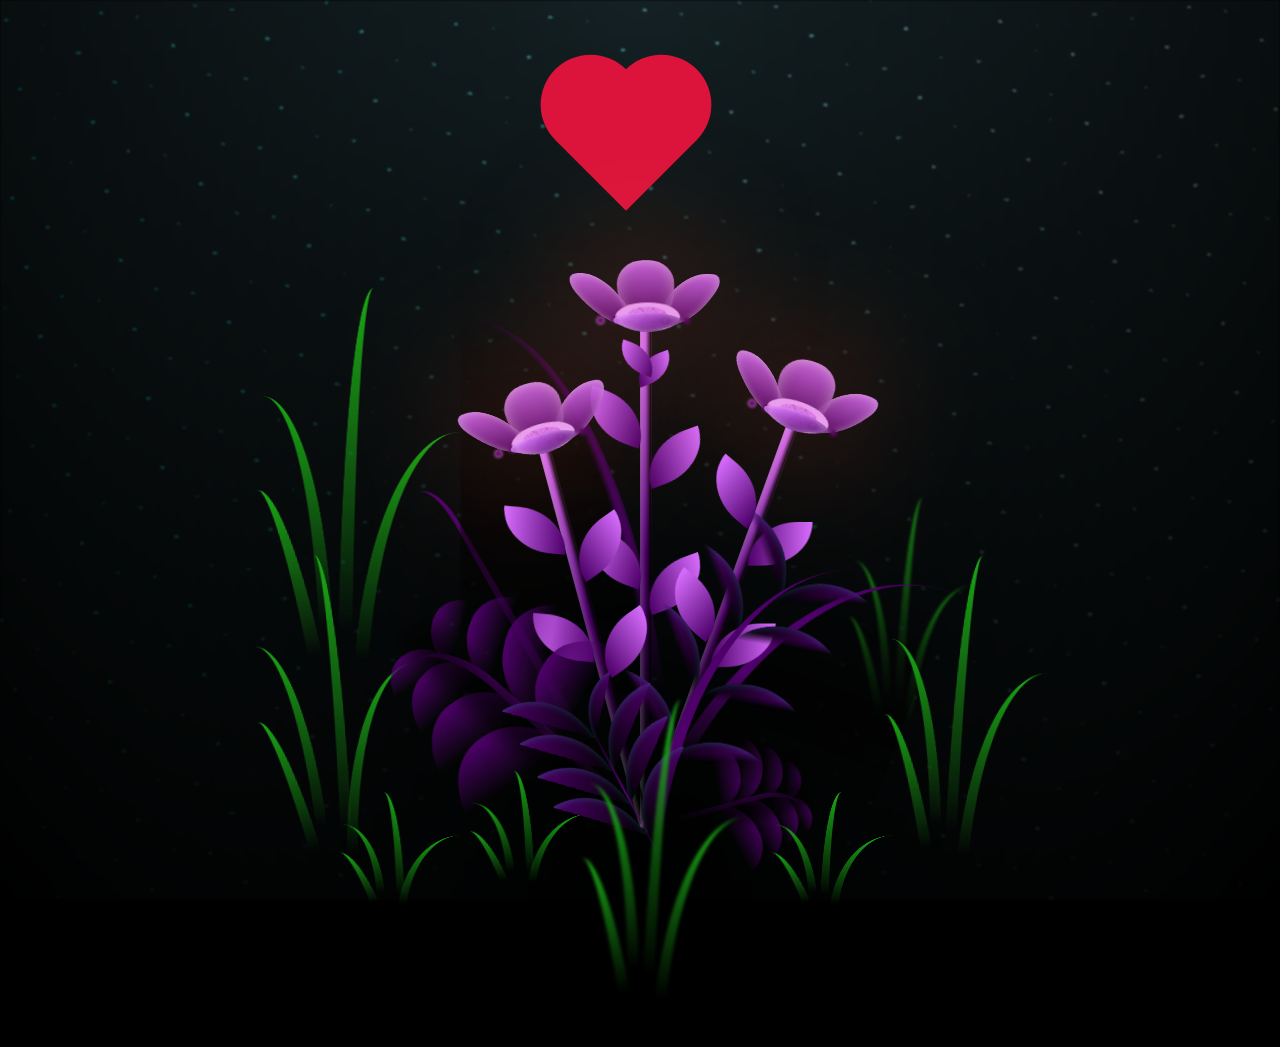
==== index.html @ 93865492 "love" ====
<head>
	<link rel="stylesheet" href="style.css" />
	<script src="script.js"></script>
</head>
<body class="not-loaded">
	<div class="night"></div>
	<div class="heart"></div>
	<div class="flowers">
		<div class="flower flower--1">
			<div class="flower__leafs flower__leafs--1">
				<div class="flower__leaf flower__leaf--1"></div>
				<div class="flower__leaf flower__leaf--2"></div>
				<div class="flower__leaf flower__leaf--3"></div>
				<div class="flower__leaf flower__leaf--4"></div>
				<div class="flower__white-circle"></div>

				<div class="flower__light flower__light--1"></div>
				<div class="flower__light flower__light--2"></div>
				<div class="flower__light flower__light--3"></div>
				<div class="flower__light flower__light--4"></div>
				<div class="flower__light flower__light--5"></div>
				<div class="flower__light flower__light--6"></div>
				<div class="flower__light flower__light--7"></div>
				<div class="flower__light flower__light--8"></div>
			</div>
			<div class="flower__line">
				<div class="flower__line__leaf flower__line__leaf--1"></div>
				<div class="flower__line__leaf flower__line__leaf--2"></div>
				<div class="flower__line__leaf flower__line__leaf--3"></div>
				<div class="flower__line__leaf flower__line__leaf--4"></div>
				<div class="flower__line__leaf flower__line__leaf--5"></div>
				<div class="flower__line__leaf flower__line__leaf--6"></div>
			</div>
		</div>

		<div class="flower flower--2">
			<div class="flower__leafs flower__leafs--2">
				<div class="flower__leaf flower__leaf--1"></div>
				<div class="flower__leaf flower__leaf--2"></div>
				<div class="flower__leaf flower__leaf--3"></div>
				<div class="flower__leaf flower__leaf--4"></div>
				<div class="flower__white-circle"></div>

				<div class="flower__light flower__light--1"></div>
				<div class="flower__light flower__light--2"></div>
				<div class="flower__light flower__light--3"></div>
				<div class="flower__light flower__light--4"></div>
				<div class="flower__light flower__light--5"></div>
				<div class="flower__light flower__light--6"></div>
				<div class="flower__light flower__light--7"></div>
				<div class="flower__light flower__light--8"></div>
			</div>
			<div class="flower__line">
				<div class="flower__line__leaf flower__line__leaf--1"></div>
				<div class="flower__line__leaf flower__line__leaf--2"></div>
				<div class="flower__line__leaf flower__line__leaf--3"></div>
				<div class="flower__line__leaf flower__line__leaf--4"></div>
			</div>
		</div>

		<div class="flower flower--3">
			<div class="flower__leafs flower__leafs--3">
				<div class="flower__leaf flower__leaf--1"></div>
				<div class="flower__leaf flower__leaf--2"></div>
				<div class="flower__leaf flower__leaf--3"></div>
				<div class="flower__leaf flower__leaf--4"></div>
				<div class="flower__white-circle"></div>

				<div class="flower__light flower__light--1"></div>
				<div class="flower__light flower__light--2"></div>
				<div class="flower__light flower__light--3"></div>
				<div class="flower__light flower__light--4"></div>
				<div class="flower__light flower__light--5"></div>
				<div class="flower__light flower__light--6"></div>
				<div class="flower__light flower__light--7"></div>
				<div class="flower__light flower__light--8"></div>
			</div>
			<div class="flower__line">
				<div class="flower__line__leaf flower__line__leaf--1"></div>
				<div class="flower__line__leaf flower__line__leaf--2"></div>
				<div class="flower__line__leaf flower__line__leaf--3"></div>
				<div class="flower__line__leaf flower__line__leaf--4"></div>
			</div>
		</div>

		<div class="grow-ans" style="--d: 1.2s">
			<div class="flower__g-long">
				<div class="flower__g-long__top"></div>
				<div class="flower__g-long__bottom"></div>
			</div>
		</div>

		<div class="growing-grass">
			<div class="flower__grass flower__grass--1">
				<div class="flower__grass--top"></div>
				<div class="flower__grass--bottom"></div>
				<div class="flower__grass__leaf flower__grass__leaf--1"></div>
				<div class="flower__grass__leaf flower__grass__leaf--2"></div>
				<div class="flower__grass__leaf flower__grass__leaf--3"></div>
				<div class="flower__grass__leaf flower__grass__leaf--4"></div>
				<div class="flower__grass__leaf flower__grass__leaf--5"></div>
				<div class="flower__grass__leaf flower__grass__leaf--6"></div>
				<div class="flower__grass__leaf flower__grass__leaf--7"></div>
				<div class="flower__grass__leaf flower__grass__leaf--8"></div>
				<div class="flower__grass__overlay"></div>
			</div>
		</div>

		<div class="growing-grass">
			<div class="flower__grass flower__grass--2">
				<div class="flower__grass--top"></div>
				<div class="flower__grass--bottom"></div>
				<div class="flower__grass__leaf flower__grass__leaf--1"></div>
				<div class="flower__grass__leaf flower__grass__leaf--2"></div>
				<div class="flower__grass__leaf flower__grass__leaf--3"></div>
				<div class="flower__grass__leaf flower__grass__leaf--4"></div>
				<div class="flower__grass__leaf flower__grass__leaf--5"></div>
				<div class="flower__grass__leaf flower__grass__leaf--6"></div>
				<div class="flower__grass__leaf flower__grass__leaf--7"></div>
				<div class="flower__grass__leaf flower__grass__leaf--8"></div>
				<div class="flower__grass__overlay"></div>
			</div>
		</div>

		<div class="grow-ans" style="--d: 2.4s">
			<div class="flower__g-right flower__g-right--1">
				<div class="leaf"></div>
			</div>
		</div>

		<div class="grow-ans" style="--d: 2.8s">
			<div class="flower__g-right flower__g-right--2">
				<div class="leaf"></div>
			</div>
		</div>

		<div class="grow-ans" style="--d: 2.8s">
			<div class="flower__g-front">
				<div class="flower__g-front__leaf-wrapper flower__g-front__leaf-wrapper--1">
					<div class="flower__g-front__leaf"></div>
				</div>
				<div class="flower__g-front__leaf-wrapper flower__g-front__leaf-wrapper--2">
					<div class="flower__g-front__leaf"></div>
				</div>
				<div class="flower__g-front__leaf-wrapper flower__g-front__leaf-wrapper--3">
					<div class="flower__g-front__leaf"></div>
				</div>
				<div class="flower__g-front__leaf-wrapper flower__g-front__leaf-wrapper--4">
					<div class="flower__g-front__leaf"></div>
				</div>
				<div class="flower__g-front__leaf-wrapper flower__g-front__leaf-wrapper--5">
					<div class="flower__g-front__leaf"></div>
				</div>
				<div class="flower__g-front__leaf-wrapper flower__g-front__leaf-wrapper--6">
					<div class="flower__g-front__leaf"></div>
				</div>
				<div class="flower__g-front__leaf-wrapper flower__g-front__leaf-wrapper--7">
					<div class="flower__g-front__leaf"></div>
				</div>
				<div class="flower__g-front__leaf-wrapper flower__g-front__leaf-wrapper--8">
					<div class="flower__g-front__leaf"></div>
				</div>
				<div class="flower__g-front__line"></div>
			</div>
		</div>

		<div class="grow-ans" style="--d: 3.2s">
			<div class="flower__g-fr">
				<div class="leaf"></div>
				<div class="flower__g-fr__leaf flower__g-fr__leaf--1"></div>
				<div class="flower__g-fr__leaf flower__g-fr__leaf--2"></div>
				<div class="flower__g-fr__leaf flower__g-fr__leaf--3"></div>
				<div class="flower__g-fr__leaf flower__g-fr__leaf--4"></div>
				<div class="flower__g-fr__leaf flower__g-fr__leaf--5"></div>
				<div class="flower__g-fr__leaf flower__g-fr__leaf--6"></div>
				<div class="flower__g-fr__leaf flower__g-fr__leaf--7"></div>
				<div class="flower__g-fr__leaf flower__g-fr__leaf--8"></div>
			</div>
		</div>

		<div class="long-g long-g--0">
			<div class="grow-ans" style="--d: 3s">
				<div class="leaf leaf--0"></div>
			</div>
			<div class="grow-ans" style="--d: 2.2s">
				<div class="leaf leaf--1"></div>
			</div>
			<div class="grow-ans" style="--d: 3.4s">
				<div class="leaf leaf--2"></div>
			</div>
			<div class="grow-ans" style="--d: 3.6s">
				<div class="leaf leaf--3"></div>
			</div>
		</div>

		<div class="long-g long-g--1">
			<div class="grow-ans" style="--d: 3.6s">
				<div class="leaf leaf--0"></div>
			</div>
			<div class="grow-ans" style="--d: 3.8s">
				<div class="leaf leaf--1"></div>
			</div>
			<div class="grow-ans" style="--d: 4s">
				<div class="leaf leaf--2"></div>
			</div>
			<div class="grow-ans" style="--d: 4.2s">
				<div class="leaf leaf--3"></div>
			</div>
		</div>

		<div class="long-g long-g--2">
			<div class="grow-ans" style="--d: 4s">
				<div class="leaf leaf--0"></div>
			</div>
			<div class="grow-ans" style="--d: 4.2s">
				<div class="leaf leaf--1"></div>
			</div>
			<div class="grow-ans" style="--d: 4.4s">
				<div class="leaf leaf--2"></div>
			</div>
			<div class="grow-ans" style="--d: 4.6s">
				<div class="leaf leaf--3"></div>
			</div>
		</div>

		<div class="long-g long-g--3">
			<div class="grow-ans" style="--d: 4s">
				<div class="leaf leaf--0"></div>
			</div>
			<div class="grow-ans" style="--d: 4.2s">
				<div class="leaf leaf--1"></div>
			</div>
			<div class="grow-ans" style="--d: 3s">
				<div class="leaf leaf--2"></div>
			</div>
			<div class="grow-ans" style="--d: 3.6s">
				<div class="leaf leaf--3"></div>
			</div>
		</div>

		<div class="long-g long-g--4">
			<div class="grow-ans" style="--d: 4s">
				<div class="leaf leaf--0"></div>
			</div>
			<div class="grow-ans" style="--d: 4.2s">
				<div class="leaf leaf--1"></div>
			</div>
			<div class="grow-ans" style="--d: 3s">
				<div class="leaf leaf--2"></div>
			</div>
			<div class="grow-ans" style="--d: 3.6s">
				<div class="leaf leaf--3"></div>
			</div>
		</div>

		<div class="long-g long-g--5">
			<div class="grow-ans" style="--d: 4s">
				<div class="leaf leaf--0"></div>
			</div>
			<div class="grow-ans" style="--d: 4.2s">
				<div class="leaf leaf--1"></div>
			</div>
			<div class="grow-ans" style="--d: 3s">
				<div class="leaf leaf--2"></div>
			</div>
			<div class="grow-ans" style="--d: 3.6s">
				<div class="leaf leaf--3"></div>
			</div>
		</div>

		<div class="long-g long-g--6">
			<div class="grow-ans" style="--d: 4.2s">
				<div class="leaf leaf--0"></div>
			</div>
			<div class="grow-ans" style="--d: 4.4s">
				<div class="leaf leaf--1"></div>
			</div>
			<div class="grow-ans" style="--d: 4.6s">
				<div class="leaf leaf--2"></div>
			</div>
			<div class="grow-ans" style="--d: 4.8s">
				<div class="leaf leaf--3"></div>
			</div>
		</div>

		<div class="long-g long-g--7">
			<div class="grow-ans" style="--d: 3s">
				<div class="leaf leaf--0"></div>
			</div>
			<div class="grow-ans" style="--d: 3.2s">
				<div class="leaf leaf--1"></div>
			</div>
			<div class="grow-ans" style="--d: 3.5s">
				<div class="leaf leaf--2"></div>
			</div>
			<div class="grow-ans" style="--d: 3.6s">
				<div class="leaf leaf--3"></div>
			</div>
		</div>
	</div>
</body>
---- style.css ----
*,
*::after,
*::before {
	padding: 0;
	margin: 0;
	box-sizing: border-box;
}
:root {
	--dark-color: #000;
}
body {
	display: flex;
	align-items: flex-end;
	justify-content: center;
	min-height: 100vh;
	background-color: var(--dark-color);
	overflow: hidden;
	perspective: 1000px;
}
.night {
	position: fixed;
	left: 50%;
	top: 0;
	transform: translateX(-50%);
	width: 100%;
	height: 100%;
	filter: blur(0.1vmin);
	background-image: radial-gradient(ellipse at top, transparent 0%, var(--dark-color)),
		radial-gradient(ellipse at bottom, var(--dark-color), rgba(145, 233, 255, 0.2)),
		repeating-linear-gradient(220deg, #000 0px, #000 19px, transparent 19px, transparent 22px),
		repeating-linear-gradient(189deg, #000 0px, #000 19px, transparent 19px, transparent 22px),
		repeating-linear-gradient(148deg, #000 0px, #000 19px, transparent 19px, transparent 22px),
		linear-gradient(90deg, #00fffa, #f0f0f0);
}
.heart {
	background-color: crimson;
	display: inline-block;
	width: 100px;
	height: 100px;
	position: relative;
	top: 0;
	transform: rotate(-45deg);
	position: absolute;
	left: 45%;
	top: 10%;
	animation: heartbeat 1.25s infinite;
}

.heart::before,
.heart::after {
	content: '';
	background-color: crimson;
	width: 100px;
	height: 100px;
	border-radius: 50%;
	position: absolute;
	animation: pulsecolor 1.25s infinite;
}

.heart::before {
	top: -50px;
	left: 0;
}

.heart::after {
	top: 0;
	left: 50px;
}

@keyframes heartbeat {
	0% {
		transform: scale(1) rotate(-45deg);
	}
	10% {
		transform: scale(1.25) rotate(-45deg);
		background-color: #ef395e;
	}
	100% {
		transform: scale(1) rotate(-45deg);
	}
}

@keyframes pulsecolor {
	10% {
		background-color: #ef395e;
	}
}
.flowers {
	position: relative;
	transform: scale(0.8);
}
.flower {
	position: absolute;
	bottom: 10vmin;
	transform-origin: bottom center;
	z-index: 10;
	--fl-speed: 0.8s;
}
.flower--1 {
	animation: moving-flower-1 4s linear infinite;
}
.flower--1 .flower__line {
	height: 70vmin;
	animation-delay: 0.3s;
}
.flower--1 .flower__line__leaf--1 {
	animation: blooming-leaf-right var(--fl-speed) 1.6s backwards;
}
.flower--1 .flower__line__leaf--2 {
	animation: blooming-leaf-right var(--fl-speed) 1.4s backwards;
}
.flower--1 .flower__line__leaf--3 {
	animation: blooming-leaf-left var(--fl-speed) 1.2s backwards;
}
.flower--1 .flower__line__leaf--4 {
	animation: blooming-leaf-left var(--fl-speed) 1s backwards;
}
.flower--1 .flower__line__leaf--5 {
	animation: blooming-leaf-right var(--fl-speed) 1.8s backwards;
}
.flower--1 .flower__line__leaf--6 {
	animation: blooming-leaf-left var(--fl-speed) 2s backwards;
}
.flower--2 {
	left: 50%;
	transform: rotate(20deg);
	animation: moving-flower-2 4s linear infinite;
}
.flower--2 .flower__line {
	height: 60vmin;
	animation-delay: 0.6s;
}
.flower--2 .flower__line__leaf--1 {
	animation: blooming-leaf-right var(--fl-speed) 1.9s backwards;
}
.flower--2 .flower__line__leaf--2 {
	animation: blooming-leaf-right var(--fl-speed) 1.7s backwards;
}
.flower--2 .flower__line__leaf--3 {
	animation: blooming-leaf-left var(--fl-speed) 1.5s backwards;
}
.flower--2 .flower__line__leaf--4 {
	animation: blooming-leaf-left var(--fl-speed) 1.3s backwards;
}
.flower--3 {
	left: 50%;
	transform: rotate(-15deg);
	animation: moving-flower-3 4s linear infinite;
}
.flower--3 .flower__line {
	animation-delay: 0.9s;
}
.flower--3 .flower__line__leaf--1 {
	animation: blooming-leaf-right var(--fl-speed) 2.5s backwards;
}
.flower--3 .flower__line__leaf--2 {
	animation: blooming-leaf-right var(--fl-speed) 2.3s backwards;
}
.flower--3 .flower__line__leaf--3 {
	animation: blooming-leaf-left var(--fl-speed) 2.1s backwards;
}
.flower--3 .flower__line__leaf--4 {
	animation: blooming-leaf-left var(--fl-speed) 1.9s backwards;
}
.flower__leafs {
	position: relative;
	animation: blooming-flower 2s backwards;
}
.flower__leafs--1 {
	animation-delay: 1.1s;
}
.flower__leafs--2 {
	animation-delay: 1.4s;
}
.flower__leafs--3 {
	animation-delay: 1.7s;
}
.flower__leafs::after {
	content: '';
	position: absolute;
	left: 0;
	top: 0;
	transform: translate(-50%, -100%);
	width: 8vmin;
	height: 8vmin;
	background-color: #ff5630;
	filter: blur(10vmin);
}
.flower__leaf {
	position: absolute;
	bottom: 0;
	left: 50%;
	width: 8vmin;
	height: 11vmin;
	border-radius: 51% 49% 47% 53% / 44% 45% 55% 69%;
	background-color: #d86eff;
	background-image: linear-gradient(to top, #4d0069, #d86eff);
	transform-origin: bottom center;
	opacity: 0.9;
	box-shadow: inset 0 0 2vmin rgba(255, 255, 255, 0.5);
}
.flower__leaf--1 {
	transform: translate(-10%, 1%) rotateY(40deg) rotateX(-50deg);
}
.flower__leaf--2 {
	transform: translate(-50%, -4%) rotateX(40deg);
}
.flower__leaf--3 {
	transform: translate(-90%, 0%) rotateY(45deg) rotateX(50deg);
}
.flower__leaf--4 {
	width: 8vmin;
	height: 8vmin;
	transform-origin: bottom left;
	border-radius: 4vmin 10vmin 4vmin 4vmin;
	transform: translate(0%, 18%) rotateX(70deg) rotate(-43deg);
	background-image: linear-gradient(to top, #4d0069, #d86eff);
	z-index: 1;
	opacity: 0.8;
}
.flower__white-circle {
	position: absolute;
	left: -3.5vmin;
	top: -3vmin;
	width: 9vmin;
	height: 4vmin;
	border-radius: 50%;
	background-color: #e7a6ff;
}
.flower__white-circle::after {
	content: '';
	position: absolute;
	left: 50%;
	top: 45%;
	transform: translate(-50%, -50%);
	width: 60%;
	height: 60%;
	border-radius: inherit;
	background-image: repeating-linear-gradient(
			135deg,
			rgba(0, 0, 0, 0.03) 0px,
			rgba(0, 0, 0, 0.03) 1px,
			transparent 1px,
			transparent 12px
		),
		repeating-linear-gradient(
			45deg,
			rgba(0, 0, 0, 0.03) 0px,
			rgba(0, 0, 0, 0.03) 1px,
			transparent 1px,
			transparent 12px
		),
		repeating-linear-gradient(
			67.5deg,
			rgba(0, 0, 0, 0.03) 0px,
			rgba(0, 0, 0, 0.03) 1px,
			transparent 1px,
			transparent 12px
		),
		repeating-linear-gradient(
			135deg,
			rgba(0, 0, 0, 0.03) 0px,
			rgba(0, 0, 0, 0.03) 1px,
			transparent 1px,
			transparent 12px
		),
		repeating-linear-gradient(
			45deg,
			rgba(0, 0, 0, 0.03) 0px,
			rgba(0, 0, 0, 0.03) 1px,
			transparent 1px,
			transparent 12px
		),
		repeating-linear-gradient(
			112.5deg,
			rgba(0, 0, 0, 0.03) 0px,
			rgba(0, 0, 0, 0.03) 1px,
			transparent 1px,
			transparent 12px
		),
		repeating-linear-gradient(
			112.5deg,
			rgba(0, 0, 0, 0.03) 0px,
			rgba(0, 0, 0, 0.03) 1px,
			transparent 1px,
			transparent 12px
		),
		repeating-linear-gradient(
			45deg,
			rgba(0, 0, 0, 0.03) 0px,
			rgba(0, 0, 0, 0.03) 1px,
			transparent 1px,
			transparent 12px
		),
		repeating-linear-gradient(
			22.5deg,
			rgba(0, 0, 0, 0.03) 0px,
			rgba(0, 0, 0, 0.03) 1px,
			transparent 1px,
			transparent 12px
		),
		repeating-linear-gradient(
			45deg,
			rgba(0, 0, 0, 0.03) 0px,
			rgba(0, 0, 0, 0.03) 1px,
			transparent 1px,
			transparent 12px
		),
		repeating-linear-gradient(
			22.5deg,
			rgba(0, 0, 0, 0.03) 0px,
			rgba(0, 0, 0, 0.03) 1px,
			transparent 1px,
			transparent 12px
		),
		repeating-linear-gradient(
			135deg,
			rgba(0, 0, 0, 0.03) 0px,
			rgba(0, 0, 0, 0.03) 1px,
			transparent 1px,
			transparent 12px
		),
		repeating-linear-gradient(
			157.5deg,
			rgba(0, 0, 0, 0.03) 0px,
			rgba(0, 0, 0, 0.03) 1px,
			transparent 1px,
			transparent 12px
		),
		repeating-linear-gradient(
			67.5deg,
			rgba(0, 0, 0, 0.03) 0px,
			rgba(0, 0, 0, 0.03) 1px,
			transparent 1px,
			transparent 12px
		),
		repeating-linear-gradient(
			67.5deg,
			rgba(0, 0, 0, 0.03) 0px,
			rgba(0, 0, 0, 0.03) 1px,
			transparent 1px,
			transparent 12px
		),
		linear-gradient(90deg, #df87ff, #dc7aff);
}
.flower__line {
	height: 55vmin;
	width: 1.5vmin;
	background-image: linear-gradient(to left, #000, transparent, rgba(255, 255, 255, 0.2)),
		linear-gradient(to top, transparent 10%, #4d0069, #d86eff);
	box-shadow: inset 0 0 2px rgba(0, 0, 0, 0.5);
	animation: grow-flower-tree 4s backwards;
}
.flower__line__leaf {
	--w: 7vmin;
	--h: calc(var(--w) + 2vmin);
	position: absolute;
	top: 20%;
	left: 90%;
	width: var(--w);
	height: var(--h);
	border-top-right-radius: var(--h);
	border-bottom-left-radius: var(--h);
	background-image: linear-gradient(to top, #4d0069, #d86eff);
}
.flower__line__leaf--1 {
	transform: rotate(70deg) rotateY(30deg);
}
.flower__line__leaf--2 {
	top: 45%;
	transform: rotate(70deg) rotateY(30deg);
}
.flower__line__leaf--3,
.flower__line__leaf--4,
.flower__line__leaf--6 {
	border-top-right-radius: 0;
	border-bottom-left-radius: 0;
	border-top-left-radius: var(--h);
	border-bottom-right-radius: var(--h);
	left: -460%;
	top: 12%;
	transform: rotate(-70deg) rotateY(30deg);
}
.flower__line__leaf--4 {
	top: 40%;
}
.flower__line__leaf--5 {
	top: 0;
	transform-origin: left;
	transform: rotate(70deg) rotateY(30deg) scale(0.6);
}
.flower__line__leaf--6 {
	top: -2%;
	left: -450%;
	transform-origin: right;
	transform: rotate(-70deg) rotateY(30deg) scale(0.6);
}
.flower__light {
	position: absolute;
	bottom: 0vmin;
	width: 1vmin;
	height: 1vmin;
	background-color: #e7a6ff;
	border-radius: 50%;
	filter: blur(0.2vmin);
	animation: light-ans 4s linear infinite backwards;
}
.flower__light:nth-child(odd) {
	background-color: #4d0069;
}
.flower__light--1 {
	left: -2vmin;
	animation-delay: 1s;
}
.flower__light--2 {
	left: 3vmin;
	animation-delay: 0.5s;
}
.flower__light--3 {
	left: -6vmin;
	animation-delay: 0.3s;
}
.flower__light--4 {
	left: 6vmin;
	animation-delay: 0.9s;
}
.flower__light--5 {
	left: -1vmin;
	animation-delay: 1.5s;
}
.flower__light--6 {
	left: -4vmin;
	animation-delay: 3s;
}
.flower__light--7 {
	left: 3vmin;
	animation-delay: 2s;
}
.flower__light--8 {
	left: -6vmin;
	animation-delay: 3.5s;
}
.flower__grass {
	--c: #4d0069;
	--line-w: 1.5vmin;
	position: absolute;
	bottom: 12vmin;
	left: -7vmin;
	display: flex;
	flex-direction: column;
	align-items: flex-end;
	z-index: 20;
	transform-origin: bottom center;
	transform: rotate(-48deg) rotateY(40deg);
}
.flower__grass--1 {
	animation: moving-grass 2s linear infinite;
}
.flower__grass--2 {
	left: 2vmin;
	bottom: 10vmin;
	transform: scale(0.5) rotate(75deg) rotateX(10deg) rotateY(-200deg);
	opacity: 0.8;
	z-index: 0;
	animation: moving-grass--2 1.5s linear infinite;
}
.flower__grass--top {
	width: 7vmin;
	height: 10vmin;
	border-top-right-radius: 100%;
	border-right: var(--line-w) solid var(--c);
	transform-origin: bottom center;
	transform: rotate(-2deg);
}
.flower__grass--bottom {
	margin-top: -2px;
	width: var(--line-w);
	height: 25vmin;
	background-image: linear-gradient(to top, transparent, var(--c));
}
.flower__grass__leaf {
	--size: 10vmin;
	position: absolute;
	width: calc(var(--size) * 2.1);
	height: var(--size);
	border-top-left-radius: var(--size);
	border-top-right-radius: var(--size);
	background-image: linear-gradient(to top, transparent, transparent 30%, var(--c));
	z-index: 100;
}
.flower__grass__leaf--1 {
	top: -6%;
	left: 30%;
	--size: 6vmin;
	transform: rotate(-20deg);
	animation: growing-grass-ans--1 2s 2.6s backwards;
}
@keyframes growing-grass-ans--1 {
	0% {
		transform-origin: bottom left;
		transform: rotate(-20deg) scale(0);
	}
}
.flower__grass__leaf--2 {
	top: -5%;
	left: -110%;
	--size: 6vmin;
	transform: rotate(10deg);
	animation: growing-grass-ans--2 2s 2.4s linear backwards;
}
@keyframes growing-grass-ans--2 {
	0% {
		transform-origin: bottom right;
		transform: rotate(10deg) scale(0);
	}
}
.flower__grass__leaf--3 {
	top: 5%;
	left: 60%;
	--size: 8vmin;
	transform: rotate(-18deg) rotateX(-20deg);
	animation: growing-grass-ans--3 2s 2.2s linear backwards;
}
@keyframes growing-grass-ans--3 {
	0% {
		transform-origin: bottom left;
		transform: rotate(-18deg) rotateX(-20deg) scale(0);
	}
}
.flower__grass__leaf--4 {
	top: 6%;
	left: -135%;
	--size: 8vmin;
	transform: rotate(2deg);
	animation: growing-grass-ans--4 2s 2s linear backwards;
}
@keyframes growing-grass-ans--4 {
	0% {
		transform-origin: bottom right;
		transform: rotate(2deg) scale(0);
	}
}
.flower__grass__leaf--5 {
	top: 20%;
	left: 60%;
	--size: 10vmin;
	transform: rotate(-24deg) rotateX(-20deg);
	animation: growing-grass-ans--5 2s 1.8s linear backwards;
}
@keyframes growing-grass-ans--5 {
	0% {
		transform-origin: bottom left;
		transform: rotate(-24deg) rotateX(-20deg) scale(0);
	}
}
.flower__grass__leaf--6 {
	top: 22%;
	left: -180%;
	--size: 10vmin;
	transform: rotate(10deg);
	animation: growing-grass-ans--6 2s 1.6s linear backwards;
}
@keyframes growing-grass-ans--6 {
	0% {
		transform-origin: bottom right;
		transform: rotate(10deg) scale(0);
	}
}
.flower__grass__leaf--7 {
	top: 39%;
	left: 70%;
	--size: 10vmin;
	transform: rotate(-10deg);
	animation: growing-grass-ans--7 2s 1.4s linear backwards;
}
@keyframes growing-grass-ans--7 {
	0% {
		transform-origin: bottom left;
		transform: rotate(-10deg) scale(0);
	}
}
.flower__grass__leaf--8 {
	top: 40%;
	left: -215%;
	--size: 11vmin;
	transform: rotate(10deg);
	animation: growing-grass-ans--8 2s 1.2s linear backwards;
}
@keyframes growing-grass-ans--8 {
	0% {
		transform-origin: bottom right;
		transform: rotate(10deg) scale(0);
	}
}
.flower__grass__overlay {
	position: absolute;
	top: -10%;
	right: 0%;
	width: 100%;
	height: 100%;
	background-color: rgba(0, 0, 0, 0.6);
	filter: blur(1.5vmin);
	z-index: 100;
}
.flower__g-long {
	--w: 2vmin;
	--h: 6vmin;
	--c: #4d0069;
	position: absolute;
	bottom: 10vmin;
	left: -3vmin;
	transform-origin: bottom center;
	transform: rotate(-30deg) rotateY(-20deg);
	display: flex;
	flex-direction: column;
	align-items: flex-end;
	animation: flower-g-long-ans 3s linear infinite;
}
@keyframes flower-g-long-ans {
	0%,
	100% {
		transform: rotate(-30deg) rotateY(-20deg);
	}
	50% {
		transform: rotate(-32deg) rotateY(-20deg);
	}
}
.flower__g-long__top {
	top: calc(var(--h) * -1);
	width: calc(var(--w) + 1vmin);
	height: var(--h);
	border-top-right-radius: 100%;
	border-right: 0.7vmin solid var(--c);
	transform: translate(-0.7vmin, 1vmin);
}
.flower__g-long__bottom {
	width: var(--w);
	height: 50vmin;
	transform-origin: bottom center;
	background-image: linear-gradient(to top, transparent 30%, var(--c));
	box-shadow: inset 0 0 2px rgba(0, 0, 0, 0.5);
	clip-path: polygon(35% 0, 65% 1%, 100% 100%, 0% 100%);
}
.flower__g-right {
	position: absolute;
	bottom: 6vmin;
	left: -2vmin;
	transform-origin: bottom left;
	transform: rotate(20deg);
}
.flower__g-right .leaf {
	width: 30vmin;
	height: 50vmin;
	border-top-left-radius: 100%;
	border-left: 2vmin solid #4d0069;
	background-image: linear-gradient(to bottom, transparent, var(--dark-color) 60%);
	mask-image: linear-gradient(to top, transparent 30%, #4d0069 60%);
}
.flower__g-right--1 {
	animation: flower-g-right-ans 2.5s linear infinite;
}
.flower__g-right--2 {
	left: 5vmin;
	transform: rotateY(-180deg);
	animation: flower-g-right-ans--2 3s linear infinite;
}
.flower__g-right--2 .leaf {
	height: 75vmin;
	filter: blur(0.3vmin);
	opacity: 0.8;
}
@keyframes flower-g-right-ans {
	0%,
	100% {
		transform: rotate(20deg);
	}
	50% {
		transform: rotate(24deg) rotateX(-20deg);
	}
}
@keyframes flower-g-right-ans--2 {
	0%,
	100% {
		transform: rotateY(-180deg) rotate(0deg) rotateX(-20deg);
	}
	50% {
		transform: rotateY(-180deg) rotate(6deg) rotateX(-20deg);
	}
}
.flower__g-front {
	position: absolute;
	bottom: 6vmin;
	left: 2.5vmin;
	z-index: 100;
	transform-origin: bottom center;
	transform: rotate(-28deg) rotateY(30deg) scale(1.04);
	animation: flower__g-front-ans 2s linear infinite;
}
@keyframes flower__g-front-ans {
	0%,
	100% {
		transform: rotate(-28deg) rotateY(30deg) scale(1.04);
	}
	50% {
		transform: rotate(-35deg) rotateY(40deg) scale(1.04);
	}
}
.flower__g-front__line {
	width: 0.3vmin;
	height: 20vmin;
	background-image: linear-gradient(to top, transparent, #4d0069, transparent 100%);
	position: relative;
}
.flower__g-front__leaf-wrapper {
	position: absolute;
	top: 0;
	left: 0;
	transform-origin: bottom left;
	transform: rotate(10deg);
}
.flower__g-front__leaf-wrapper:nth-child(even) {
	left: 0vmin;
	transform: rotateY(-180deg) rotate(5deg);
	animation: flower__g-front__leaf-left-ans 1s ease-in backwards;
}
.flower__g-front__leaf-wrapper:nth-child(odd) {
	animation: flower__g-front__leaf-ans 1s ease-in backwards;
}
.flower__g-front__leaf-wrapper--1 {
	top: -8vmin;
	transform: scale(0.7);
	animation: flower__g-front__leaf-ans 1s 5.5s ease-in backwards;
}
.flower__g-front__leaf-wrapper--2 {
	top: -8vmin;
	transform: rotateY(-180deg) scale(0.7);
	animation: flower__g-front__leaf-left-ans-2 1s 4.6s ease-in backwards;
}
.flower__g-front__leaf-wrapper--3 {
	top: -3vmin;
	animation: flower__g-front__leaf-ans 1s 4.6s ease-in backwards;
}
.flower__g-front__leaf-wrapper--4 {
	top: -3vmin;
	transform: rotateY(-180deg) scale(0.9);
	animation: flower__g-front__leaf-left-ans-2 1s 4.6s ease-in backwards;
}
@keyframes flower__g-front__leaf-left-ans-2 {
	0% {
		transform: rotateY(-180deg) scale(0);
	}
}
.flower__g-front__leaf-wrapper--5,
.flower__g-front__leaf-wrapper--6 {
	top: 2vmin;
}
.flower__g-front__leaf-wrapper--7,
.flower__g-front__leaf-wrapper--8 {
	top: 6.5vmin;
}
.flower__g-front__leaf-wrapper--2 {
	animation-delay: 5.2s;
}
.flower__g-front__leaf-wrapper--3 {
	animation-delay: 4.9s;
}
.flower__g-front__leaf-wrapper--5 {
	animation-delay: 4.3s;
}
.flower__g-front__leaf-wrapper--6 {
	animation-delay: 4.1s;
}
.flower__g-front__leaf-wrapper--7 {
	animation-delay: 3.8s;
}
.flower__g-front__leaf-wrapper--8 {
	animation-delay: 3.5s;
}
@keyframes flower__g-front__leaf-ans {
	0% {
		transform: rotate(10deg) scale(0);
	}
}
@keyframes flower__g-front__leaf-left-ans {
	0% {
		transform: rotateY(-180deg) rotate(5deg) scale(0);
	}
}
.flower__g-front__leaf {
	width: 10vmin;
	height: 10vmin;
	border-radius: 100% 0% 0% 100% / 100% 100% 0% 0%;
	box-shadow: inset 0 2px 1vmin rgba(44, 238, 252, 0.2);
	background-image: linear-gradient(to bottom left, transparent, var(--dark-color)),
		linear-gradient(to bottom right, #4d0069 50%, transparent 50%, transparent);
	-webkit-mask-image: linear-gradient(to bottom right, #4d0069 50%, transparent 50%, transparent);
	mask-image: linear-gradient(to bottom right, #4d0069 50%, transparent 50%, transparent);
}
.flower__g-fr {
	position: absolute;
	bottom: -4vmin;
	left: vmin;
	transform-origin: bottom left;
	z-index: 10;
	animation: flower__g-fr-ans 2s linear infinite;
}
@keyframes flower__g-fr-ans {
	0%,
	100% {
		transform: rotate(2deg);
	}
	50% {
		transform: rotate(4deg);
	}
}
.flower__g-fr .leaf {
	width: 30vmin;
	height: 50vmin;
	border-top-left-radius: 100%;
	border-left: 2vmin solid #4d0069;
	mask-image: linear-gradient(to top, transparent 25%, #4d0069 50%);
	position: relative;
	z-index: 1;
}
.flower__g-fr__leaf {
	position: absolute;
	top: 0;
	left: 0;
	width: 10vmin;
	height: 10vmin;
	border-radius: 100% 0% 0% 100% / 100% 100% 0% 0%;
	box-shadow: inset 0 2px 1vmin rgba(44, 238, 252, 0.2);
	background-image: linear-gradient(to bottom left, transparent, var(--dark-color) 98%),
		linear-gradient(to bottom right, #4d0069 45%, transparent 50%, transparent);
	mask-image: linear-gradient(135deg, #4d0069 40%, transparent 50%, transparent);
}
.flower__g-fr__leaf--1 {
	left: 20vmin;
	transform: rotate(45deg);
	animation: flower__g-fr-leaft-ans-1 0.5s 5.2s linear backwards;
}
@keyframes flower__g-fr-leaft-ans-1 {
	0% {
		transform-origin: left;
		transform: rotate(45deg) scale(0);
	}
}
.flower__g-fr__leaf--2 {
	left: 12vmin;
	top: -7vmin;
	transform: rotate(25deg) rotateY(-180deg);
	animation: flower__g-fr-leaft-ans-6 0.5s 5s linear backwards;
}
.flower__g-fr__leaf--3 {
	left: 15vmin;
	top: 6vmin;
	transform: rotate(55deg);
	animation: flower__g-fr-leaft-ans-5 0.5s 4.8s linear backwards;
}
.flower__g-fr__leaf--4 {
	left: 6vmin;
	top: -2vmin;
	transform: rotate(25deg) rotateY(-180deg);
	animation: flower__g-fr-leaft-ans-6 0.5s 4.6s linear backwards;
}
.flower__g-fr__leaf--5 {
	left: 10vmin;
	top: 14vmin;
	transform: rotate(55deg);
	animation: flower__g-fr-leaft-ans-5 0.5s 4.4s linear backwards;
}
@keyframes flower__g-fr-leaft-ans-5 {
	0% {
		transform-origin: left;
		transform: rotate(55deg) scale(0);
	}
}
.flower__g-fr__leaf--6 {
	left: 0vmin;
	top: 6vmin;
	transform: rotate(25deg) rotateY(-180deg);
	animation: flower__g-fr-leaft-ans-6 0.5s 4.2s linear backwards;
}
@keyframes flower__g-fr-leaft-ans-6 {
	0% {
		transform-origin: right;
		transform: rotate(25deg) rotateY(-180deg) scale(0);
	}
}
.flower__g-fr__leaf--7 {
	left: 5vmin;
	top: 22vmin;
	transform: rotate(45deg);
	animation: flower__g-fr-leaft-ans-7 0.5s 4s linear backwards;
}
@keyframes flower__g-fr-leaft-ans-7 {
	0% {
		transform-origin: left;
		transform: rotate(45deg) scale(0);
	}
}
.flower__g-fr__leaf--8 {
	left: -4vmin;
	top: 15vmin;
	transform: rotate(15deg) rotateY(-180deg);
	animation: flower__g-fr-leaft-ans-8 0.5s 3.8s linear backwards;
}
@keyframes flower__g-fr-leaft-ans-8 {
	0% {
		transform-origin: right;
		transform: rotate(15deg) rotateY(-180deg) scale(0);
	}
}
.long-g {
	position: absolute;
	bottom: 25vmin;
	left: -42vmin;
	transform-origin: bottom left;
}
.long-g--1 {
	bottom: 0vmin;
	transform: scale(0.8) rotate(-5deg);
}
.long-g--1 .leaf {
	mask-image: linear-gradient(to top, transparent 40%, #4d0069 80%);
}
.long-g--1 .leaf--1 {
	--w: 5vmin;
	--h: 60vmin;
	left: -2vmin;
	transform: rotate(3deg) rotateY(-180deg);
}
.long-g--2,
.long-g--3 {
	bottom: -3vmin;
	left: -35vmin;
	transform-origin: center;
	transform: scale(0.6) rotateX(60deg);
}
.long-g--2 .leaf,
.long-g--3 .leaf {
	mask-image: linear-gradient(to top, transparent 50%, #4d0069 80%);
}
.long-g--2 .leaf--1,
.long-g--3 .leaf--1 {
	left: -1vmin;
	transform: rotateY(-180deg);
}
.long-g--3 {
	left: -17vmin;
	bottom: 0vmin;
}
.long-g--3 .leaf {
	mask-image: linear-gradient(to top, transparent 40%, #4d0069 80%);
}
.long-g--4 {
	left: 25vmin;
	bottom: -3vmin;
	transform-origin: center;
	transform: scale(0.6) rotateX(60deg);
}
.long-g--4 .leaf {
	mask-image: linear-gradient(to top, transparent 50%, #4d0069 80%);
}
.long-g--5 {
	left: 42vmin;
	bottom: 0vmin;
	transform: scale(0.8) rotate(2deg);
}
.long-g--6 {
	left: 0vmin;
	bottom: -20vmin;
	z-index: 100;
	filter: blur(0.3vmin);
	transform: scale(0.8) rotate(2deg);
}
.long-g--7 {
	left: 35vmin;
	bottom: 20vmin;
	z-index: -1;
	filter: blur(0.3vmin);
	transform: scale(0.6) rotate(2deg);
	opacity: 0.7;
}
.long-g .leaf {
	--w: 15vmin;
	--h: 40vmin;
	--c: #1aaa15;
	position: absolute;
	bottom: 0;
	width: var(--w);
	height: var(--h);
	border-top-left-radius: 100%;
	border-left: 2vmin solid var(--c);
	mask-image: linear-gradient(to top, transparent 20%, var(--dark-color));
	transform-origin: bottom center;
}
.long-g .leaf--0 {
	left: 2vmin;
	animation: leaf-ans-1 4s linear infinite;
}
.long-g .leaf--1 {
	--w: 5vmin;
	--h: 60vmin;
	animation: leaf-ans-1 4s linear infinite;
}
.long-g .leaf--2 {
	--w: 10vmin;
	--h: 40vmin;
	left: -0.5vmin;
	bottom: 5vmin;
	transform-origin: bottom left;
	transform: rotateY(-180deg);
	animation: leaf-ans-2 3s linear infinite;
}
.long-g .leaf--3 {
	--w: 5vmin;
	--h: 30vmin;
	left: -1vmin;
	bottom: 3.2vmin;
	transform-origin: bottom left;
	transform: rotate(-10deg) rotateY(-180deg);
	animation: leaf-ans-3 3s linear infinite;
}
@keyframes leaf-ans-1 {
	0%,
	100% {
		transform: rotate(-5deg) scale(1);
	}
	50% {
		transform: rotate(5deg) scale(1.1);
	}
}
@keyframes leaf-ans-2 {
	0%,
	100% {
		transform: rotateY(-180deg) rotate(5deg);
	}
	50% {
		transform: rotateY(-180deg) rotate(0deg) scale(1.1);
	}
}
@keyframes leaf-ans-3 {
	0%,
	100% {
		transform: rotate(-10deg) rotateY(-180deg);
	}
	50% {
		transform: rotate(-20deg) rotateY(-180deg);
	}
}
.grow-ans {
	animation: grow-ans 2s var(--d) backwards;
}
@keyframes grow-ans {
	0% {
		transform: scale(0);
		opacity: 0;
	}
}
@keyframes light-ans {
	0% {
		opacity: 0;
		transform: translateY(0vmin);
	}
	25% {
		opacity: 1;
		transform: translateY(-5vmin) translateX(-2vmin);
	}
	50% {
		opacity: 1;
		transform: translateY(-15vmin) translateX(2vmin);
		filter: blur(0.2vmin);
	}
	75% {
		transform: translateY(-20vmin) translateX(-2vmin);
		filter: blur(0.2vmin);
	}
	100% {
		transform: translateY(-30vmin);
		opacity: 0;
		filter: blur(1vmin);
	}
}
@keyframes moving-flower-1 {
	0%,
	100% {
		transform: rotate(2deg);
	}
	50% {
		transform: rotate(-2deg);
	}
}
@keyframes moving-flower-2 {
	0%,
	100% {
		transform: rotate(18deg);
	}
	50% {
		transform: rotate(14deg);
	}
}
@keyframes moving-flower-3 {
	0%,
	100% {
		transform: rotate(-18deg);
	}
	50% {
		transform: rotate(-20deg) rotateY(-10deg);
	}
}
@keyframes blooming-leaf-right {
	0% {
		transform-origin: left;
		transform: rotate(70deg) rotateY(30deg) scale(0);
	}
}
@keyframes blooming-leaf-left {
	0% {
		transform-origin: right;
		transform: rotate(-70deg) rotateY(30deg) scale(0);
	}
}
@keyframes grow-flower-tree {
	0% {
		height: 0;
		border-radius: 1vmin;
	}
}
@keyframes blooming-flower {
	0% {
		transform: scale(0);
	}
}
@keyframes moving-grass {
	0%,
	100% {
		transform: rotate(-48deg) rotateY(40deg);
	}
	50% {
		transform: rotate(-50deg) rotateY(40deg);
	}
}
@keyframes moving-grass--2 {
	0%,
	100% {
		transform: scale(0.5) rotate(75deg) rotateX(10deg) rotateY(-200deg);
	}
	50% {
		transform: scale(0.5) rotate(79deg) rotateX(10deg) rotateY(-200deg);
	}
}
.growing-grass {
	animation: growing-grass-ans 1s 2s backwards;
}
@keyframes growing-grass-ans {
	0% {
		transform: scale(0);
	}
}
.not-loaded * {
	animation-play-state: paused;
}
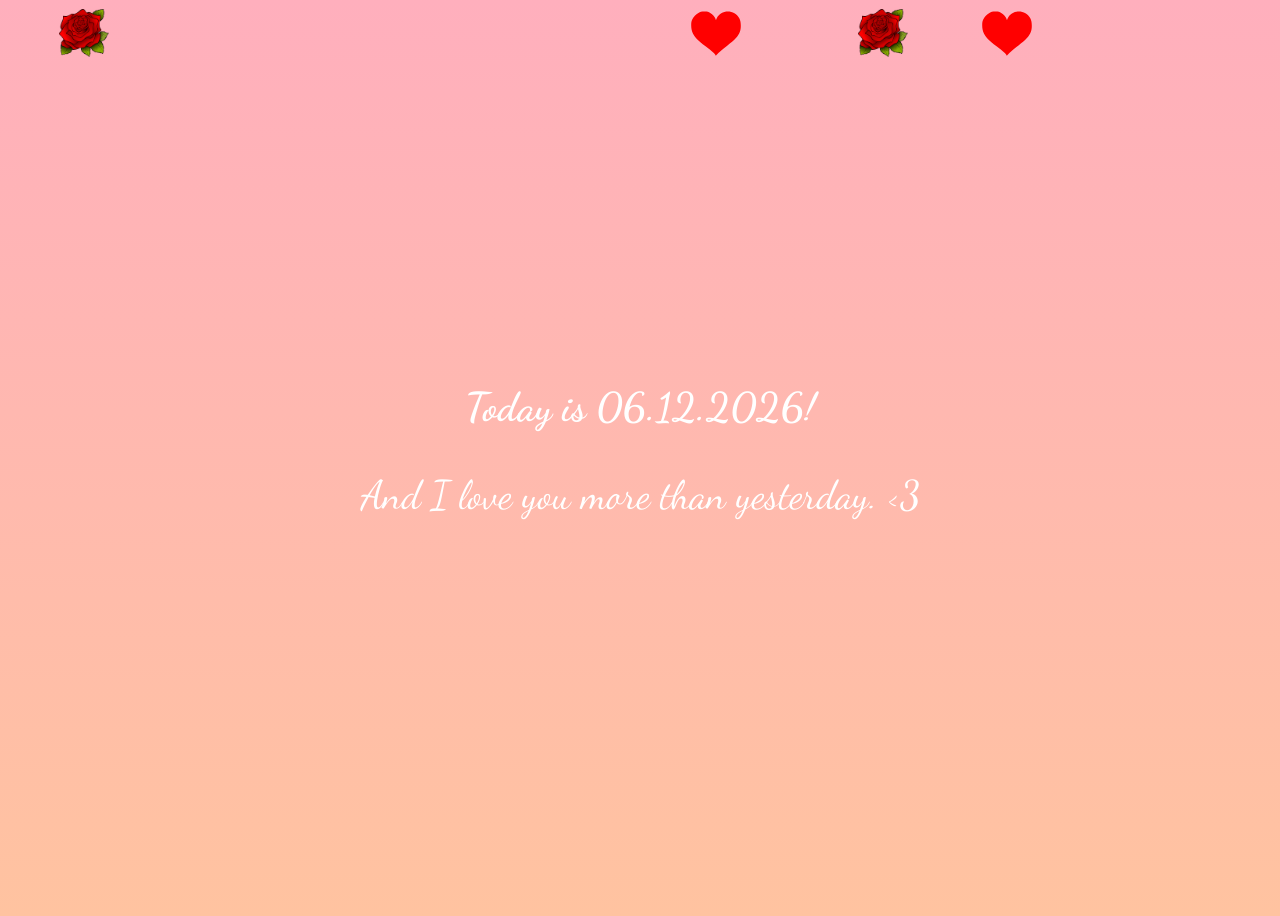
==== commit 5ba8eaf4: "add new love page" ====
--- a/index.html
+++ b/index.html
@@ -1,301 +1,18 @@
-<head>
-	<link rel="stylesheet" href="style.css" />
-	<script src="script.js"></script>
-</head>
-<body class="not-loaded">
-	<div class="night"></div>
-	<div class="heart"></div>
-	<div class="flowers">
-		<div class="flower flower--1">
-			<div class="flower__leafs flower__leafs--1">
-				<div class="flower__leaf flower__leaf--1"></div>
-				<div class="flower__leaf flower__leaf--2"></div>
-				<div class="flower__leaf flower__leaf--3"></div>
-				<div class="flower__leaf flower__leaf--4"></div>
-				<div class="flower__white-circle"></div>
-
-				<div class="flower__light flower__light--1"></div>
-				<div class="flower__light flower__light--2"></div>
-				<div class="flower__light flower__light--3"></div>
-				<div class="flower__light flower__light--4"></div>
-				<div class="flower__light flower__light--5"></div>
-				<div class="flower__light flower__light--6"></div>
-				<div class="flower__light flower__light--7"></div>
-				<div class="flower__light flower__light--8"></div>
-			</div>
-			<div class="flower__line">
-				<div class="flower__line__leaf flower__line__leaf--1"></div>
-				<div class="flower__line__leaf flower__line__leaf--2"></div>
-				<div class="flower__line__leaf flower__line__leaf--3"></div>
-				<div class="flower__line__leaf flower__line__leaf--4"></div>
-				<div class="flower__line__leaf flower__line__leaf--5"></div>
-				<div class="flower__line__leaf flower__line__leaf--6"></div>
-			</div>
-		</div>
-
-		<div class="flower flower--2">
-			<div class="flower__leafs flower__leafs--2">
-				<div class="flower__leaf flower__leaf--1"></div>
-				<div class="flower__leaf flower__leaf--2"></div>
-				<div class="flower__leaf flower__leaf--3"></div>
-				<div class="flower__leaf flower__leaf--4"></div>
-				<div class="flower__white-circle"></div>
-
-				<div class="flower__light flower__light--1"></div>
-				<div class="flower__light flower__light--2"></div>
-				<div class="flower__light flower__light--3"></div>
-				<div class="flower__light flower__light--4"></div>
-				<div class="flower__light flower__light--5"></div>
-				<div class="flower__light flower__light--6"></div>
-				<div class="flower__light flower__light--7"></div>
-				<div class="flower__light flower__light--8"></div>
-			</div>
-			<div class="flower__line">
-				<div class="flower__line__leaf flower__line__leaf--1"></div>
-				<div class="flower__line__leaf flower__line__leaf--2"></div>
-				<div class="flower__line__leaf flower__line__leaf--3"></div>
-				<div class="flower__line__leaf flower__line__leaf--4"></div>
-			</div>
-		</div>
-
-		<div class="flower flower--3">
-			<div class="flower__leafs flower__leafs--3">
-				<div class="flower__leaf flower__leaf--1"></div>
-				<div class="flower__leaf flower__leaf--2"></div>
-				<div class="flower__leaf flower__leaf--3"></div>
-				<div class="flower__leaf flower__leaf--4"></div>
-				<div class="flower__white-circle"></div>
-
-				<div class="flower__light flower__light--1"></div>
-				<div class="flower__light flower__light--2"></div>
-				<div class="flower__light flower__light--3"></div>
-				<div class="flower__light flower__light--4"></div>
-				<div class="flower__light flower__light--5"></div>
-				<div class="flower__light flower__light--6"></div>
-				<div class="flower__light flower__light--7"></div>
-				<div class="flower__light flower__light--8"></div>
-			</div>
-			<div class="flower__line">
-				<div class="flower__line__leaf flower__line__leaf--1"></div>
-				<div class="flower__line__leaf flower__line__leaf--2"></div>
-				<div class="flower__line__leaf flower__line__leaf--3"></div>
-				<div class="flower__line__leaf flower__line__leaf--4"></div>
-			</div>
-		</div>
-
-		<div class="grow-ans" style="--d: 1.2s">
-			<div class="flower__g-long">
-				<div class="flower__g-long__top"></div>
-				<div class="flower__g-long__bottom"></div>
-			</div>
-		</div>
-
-		<div class="growing-grass">
-			<div class="flower__grass flower__grass--1">
-				<div class="flower__grass--top"></div>
-				<div class="flower__grass--bottom"></div>
-				<div class="flower__grass__leaf flower__grass__leaf--1"></div>
-				<div class="flower__grass__leaf flower__grass__leaf--2"></div>
-				<div class="flower__grass__leaf flower__grass__leaf--3"></div>
-				<div class="flower__grass__leaf flower__grass__leaf--4"></div>
-				<div class="flower__grass__leaf flower__grass__leaf--5"></div>
-				<div class="flower__grass__leaf flower__grass__leaf--6"></div>
-				<div class="flower__grass__leaf flower__grass__leaf--7"></div>
-				<div class="flower__grass__leaf flower__grass__leaf--8"></div>
-				<div class="flower__grass__overlay"></div>
-			</div>
-		</div>
-
-		<div class="growing-grass">
-			<div class="flower__grass flower__grass--2">
-				<div class="flower__grass--top"></div>
-				<div class="flower__grass--bottom"></div>
-				<div class="flower__grass__leaf flower__grass__leaf--1"></div>
-				<div class="flower__grass__leaf flower__grass__leaf--2"></div>
-				<div class="flower__grass__leaf flower__grass__leaf--3"></div>
-				<div class="flower__grass__leaf flower__grass__leaf--4"></div>
-				<div class="flower__grass__leaf flower__grass__leaf--5"></div>
-				<div class="flower__grass__leaf flower__grass__leaf--6"></div>
-				<div class="flower__grass__leaf flower__grass__leaf--7"></div>
-				<div class="flower__grass__leaf flower__grass__leaf--8"></div>
-				<div class="flower__grass__overlay"></div>
-			</div>
-		</div>
-
-		<div class="grow-ans" style="--d: 2.4s">
-			<div class="flower__g-right flower__g-right--1">
-				<div class="leaf"></div>
-			</div>
-		</div>
-
-		<div class="grow-ans" style="--d: 2.8s">
-			<div class="flower__g-right flower__g-right--2">
-				<div class="leaf"></div>
-			</div>
-		</div>
-
-		<div class="grow-ans" style="--d: 2.8s">
-			<div class="flower__g-front">
-				<div class="flower__g-front__leaf-wrapper flower__g-front__leaf-wrapper--1">
-					<div class="flower__g-front__leaf"></div>
-				</div>
-				<div class="flower__g-front__leaf-wrapper flower__g-front__leaf-wrapper--2">
-					<div class="flower__g-front__leaf"></div>
-				</div>
-				<div class="flower__g-front__leaf-wrapper flower__g-front__leaf-wrapper--3">
-					<div class="flower__g-front__leaf"></div>
-				</div>
-				<div class="flower__g-front__leaf-wrapper flower__g-front__leaf-wrapper--4">
-					<div class="flower__g-front__leaf"></div>
-				</div>
-				<div class="flower__g-front__leaf-wrapper flower__g-front__leaf-wrapper--5">
-					<div class="flower__g-front__leaf"></div>
-				</div>
-				<div class="flower__g-front__leaf-wrapper flower__g-front__leaf-wrapper--6">
-					<div class="flower__g-front__leaf"></div>
-				</div>
-				<div class="flower__g-front__leaf-wrapper flower__g-front__leaf-wrapper--7">
-					<div class="flower__g-front__leaf"></div>
-				</div>
-				<div class="flower__g-front__leaf-wrapper flower__g-front__leaf-wrapper--8">
-					<div class="flower__g-front__leaf"></div>
-				</div>
-				<div class="flower__g-front__line"></div>
-			</div>
-		</div>
-
-		<div class="grow-ans" style="--d: 3.2s">
-			<div class="flower__g-fr">
-				<div class="leaf"></div>
-				<div class="flower__g-fr__leaf flower__g-fr__leaf--1"></div>
-				<div class="flower__g-fr__leaf flower__g-fr__leaf--2"></div>
-				<div class="flower__g-fr__leaf flower__g-fr__leaf--3"></div>
-				<div class="flower__g-fr__leaf flower__g-fr__leaf--4"></div>
-				<div class="flower__g-fr__leaf flower__g-fr__leaf--5"></div>
-				<div class="flower__g-fr__leaf flower__g-fr__leaf--6"></div>
-				<div class="flower__g-fr__leaf flower__g-fr__leaf--7"></div>
-				<div class="flower__g-fr__leaf flower__g-fr__leaf--8"></div>
-			</div>
-		</div>
-
-		<div class="long-g long-g--0">
-			<div class="grow-ans" style="--d: 3s">
-				<div class="leaf leaf--0"></div>
-			</div>
-			<div class="grow-ans" style="--d: 2.2s">
-				<div class="leaf leaf--1"></div>
-			</div>
-			<div class="grow-ans" style="--d: 3.4s">
-				<div class="leaf leaf--2"></div>
-			</div>
-			<div class="grow-ans" style="--d: 3.6s">
-				<div class="leaf leaf--3"></div>
-			</div>
-		</div>
-
-		<div class="long-g long-g--1">
-			<div class="grow-ans" style="--d: 3.6s">
-				<div class="leaf leaf--0"></div>
-			</div>
-			<div class="grow-ans" style="--d: 3.8s">
-				<div class="leaf leaf--1"></div>
-			</div>
-			<div class="grow-ans" style="--d: 4s">
-				<div class="leaf leaf--2"></div>
-			</div>
-			<div class="grow-ans" style="--d: 4.2s">
-				<div class="leaf leaf--3"></div>
-			</div>
-		</div>
-
-		<div class="long-g long-g--2">
-			<div class="grow-ans" style="--d: 4s">
-				<div class="leaf leaf--0"></div>
-			</div>
-			<div class="grow-ans" style="--d: 4.2s">
-				<div class="leaf leaf--1"></div>
-			</div>
-			<div class="grow-ans" style="--d: 4.4s">
-				<div class="leaf leaf--2"></div>
-			</div>
-			<div class="grow-ans" style="--d: 4.6s">
-				<div class="leaf leaf--3"></div>
-			</div>
-		</div>
-
-		<div class="long-g long-g--3">
-			<div class="grow-ans" style="--d: 4s">
-				<div class="leaf leaf--0"></div>
-			</div>
-			<div class="grow-ans" style="--d: 4.2s">
-				<div class="leaf leaf--1"></div>
-			</div>
-			<div class="grow-ans" style="--d: 3s">
-				<div class="leaf leaf--2"></div>
-			</div>
-			<div class="grow-ans" style="--d: 3.6s">
-				<div class="leaf leaf--3"></div>
-			</div>
-		</div>
-
-		<div class="long-g long-g--4">
-			<div class="grow-ans" style="--d: 4s">
-				<div class="leaf leaf--0"></div>
-			</div>
-			<div class="grow-ans" style="--d: 4.2s">
-				<div class="leaf leaf--1"></div>
-			</div>
-			<div class="grow-ans" style="--d: 3s">
-				<div class="leaf leaf--2"></div>
-			</div>
-			<div class="grow-ans" style="--d: 3.6s">
-				<div class="leaf leaf--3"></div>
-			</div>
-		</div>
-
-		<div class="long-g long-g--5">
-			<div class="grow-ans" style="--d: 4s">
-				<div class="leaf leaf--0"></div>
-			</div>
-			<div class="grow-ans" style="--d: 4.2s">
-				<div class="leaf leaf--1"></div>
-			</div>
-			<div class="grow-ans" style="--d: 3s">
-				<div class="leaf leaf--2"></div>
-			</div>
-			<div class="grow-ans" style="--d: 3.6s">
-				<div class="leaf leaf--3"></div>
-			</div>
-		</div>
-
-		<div class="long-g long-g--6">
-			<div class="grow-ans" style="--d: 4.2s">
-				<div class="leaf leaf--0"></div>
-			</div>
-			<div class="grow-ans" style="--d: 4.4s">
-				<div class="leaf leaf--1"></div>
-			</div>
-			<div class="grow-ans" style="--d: 4.6s">
-				<div class="leaf leaf--2"></div>
-			</div>
-			<div class="grow-ans" style="--d: 4.8s">
-				<div class="leaf leaf--3"></div>
-			</div>
-		</div>
-
-		<div class="long-g long-g--7">
-			<div class="grow-ans" style="--d: 3s">
-				<div class="leaf leaf--0"></div>
-			</div>
-			<div class="grow-ans" style="--d: 3.2s">
-				<div class="leaf leaf--1"></div>
-			</div>
-			<div class="grow-ans" style="--d: 3.5s">
-				<div class="leaf leaf--2"></div>
-			</div>
-			<div class="grow-ans" style="--d: 3.6s">
-				<div class="leaf leaf--3"></div>
-			</div>
-		</div>
-	</div>
-</body>
+<!DOCTYPE html>
+<html lang="en">
+  <head>
+    <meta charset="UTF-8" />
+    <meta name="viewport" content="width=device-width, initial-scale=1.0" />
+    <title>For My Love</title>
+    <link rel="stylesheet" href="./styles/love.css" />
+    <script src="./scripts/love.js" defer></script>
+  </head>
+  <body>
+    <div class="container">
+      <h1 id="date"></h1>
+      <p class="message">And I love you more than yesterday. &lt;3</p>
+    </div>
+    <div class="hearts-container"></div>
+    <div class="flowers-container"></div>
+  </body>
+</html>
--- a/styles/love.css
+++ b/styles/love.css
@@ -0,0 +1,85 @@
+@import url("https://fonts.googleapis.com/css2?family=Dancing+Script:wght@600&display=swap");
+
+body {
+  background: linear-gradient(to bottom, #ffafbd, #ffc3a0);
+  height: 100vh;
+  display: flex;
+  align-items: center;
+  justify-content: center;
+  text-align: center;
+  font-family: "Dancing Script", cursive;
+  color: white;
+  overflow: hidden;
+  position: relative;
+}
+
+.container {
+  position: relative;
+  z-index: 2;
+}
+
+h1 {
+  font-size: 2.5rem;
+  margin-bottom: 10px;
+}
+
+.message {
+  font-size: 2.5rem;
+}
+
+.hearts-container,
+.flowers-container {
+  position: absolute;
+  top: 0;
+  left: 0;
+  width: 100%;
+  height: 100%;
+  overflow: hidden;
+}
+
+.heart,
+.flower {
+  position: absolute;
+  left: 0;
+  width: 50px;
+  height: 50px;
+  opacity: 1;
+  animation: floatUp 5s linear infinite;
+}
+
+.heart {
+  background: url("../assets/heart.svg") no-repeat center/contain;
+}
+
+.flower {
+  background: url("../assets/flower.png") no-repeat center/contain;
+}
+
+@keyframes floatUp {
+  0% {
+    transform: translateY(100vh) scale(1);
+  }
+  50% {
+    opacity: 1;
+  }
+  100% {
+    transform: translateY(0vh) scale(0.75);
+    opacity: 0;
+  }
+}
+
+@media screen and (max-width: 768px) {
+  h1 {
+    font-size: 2rem;
+  }
+
+  .message {
+    font-size: 2rem;
+  }
+
+  .heart,
+  .flower {
+    width: 25px;
+    height: 25px;
+  }
+}
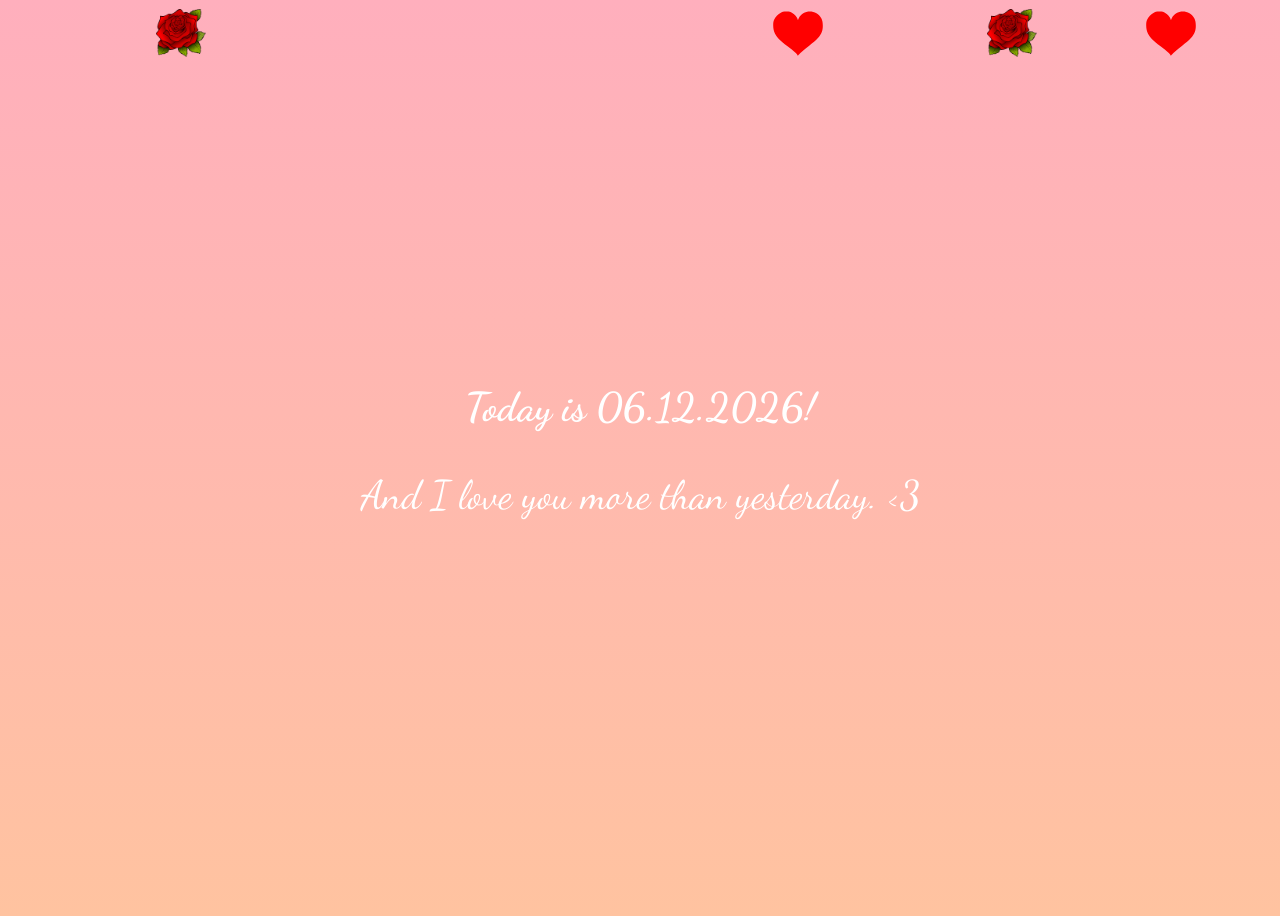
==== commit 3406a924: "update src" ====
--- a/index.html
+++ b/index.html
@@ -4,8 +4,8 @@
     <meta charset="UTF-8" />
     <meta name="viewport" content="width=device-width, initial-scale=1.0" />
     <title>For My Love</title>
-    <link rel="stylesheet" href="./styles/love.css" />
-    <script src="./scripts/love.js" defer></script>
+    <link rel="stylesheet" href="/styles/love.css" />
+    <script src="/scripts/love.js" defer></script>
   </head>
   <body>
     <div class="container">
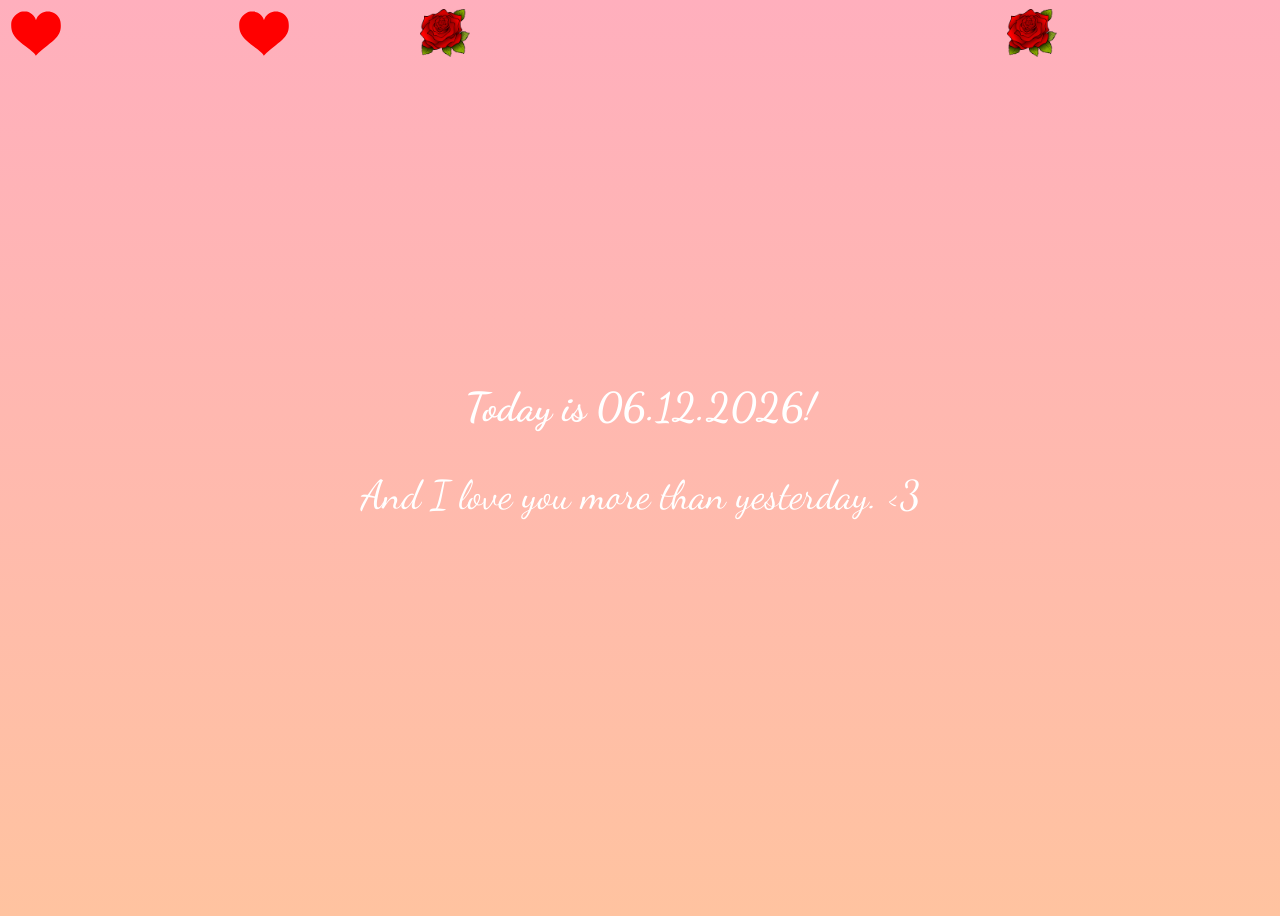
==== commit 03e0ea48: "fix path" ====
--- a/index.html
+++ b/index.html
@@ -4,8 +4,8 @@
     <meta charset="UTF-8" />
     <meta name="viewport" content="width=device-width, initial-scale=1.0" />
     <title>For My Love</title>
-    <link rel="stylesheet" href="/styles/love.css" />
-    <script src="/scripts/love.js" defer></script>
+    <link rel="stylesheet" href="./styles/love.css" />
+    <script src="./scripts/love.js" defer></script>
   </head>
   <body>
     <div class="container">
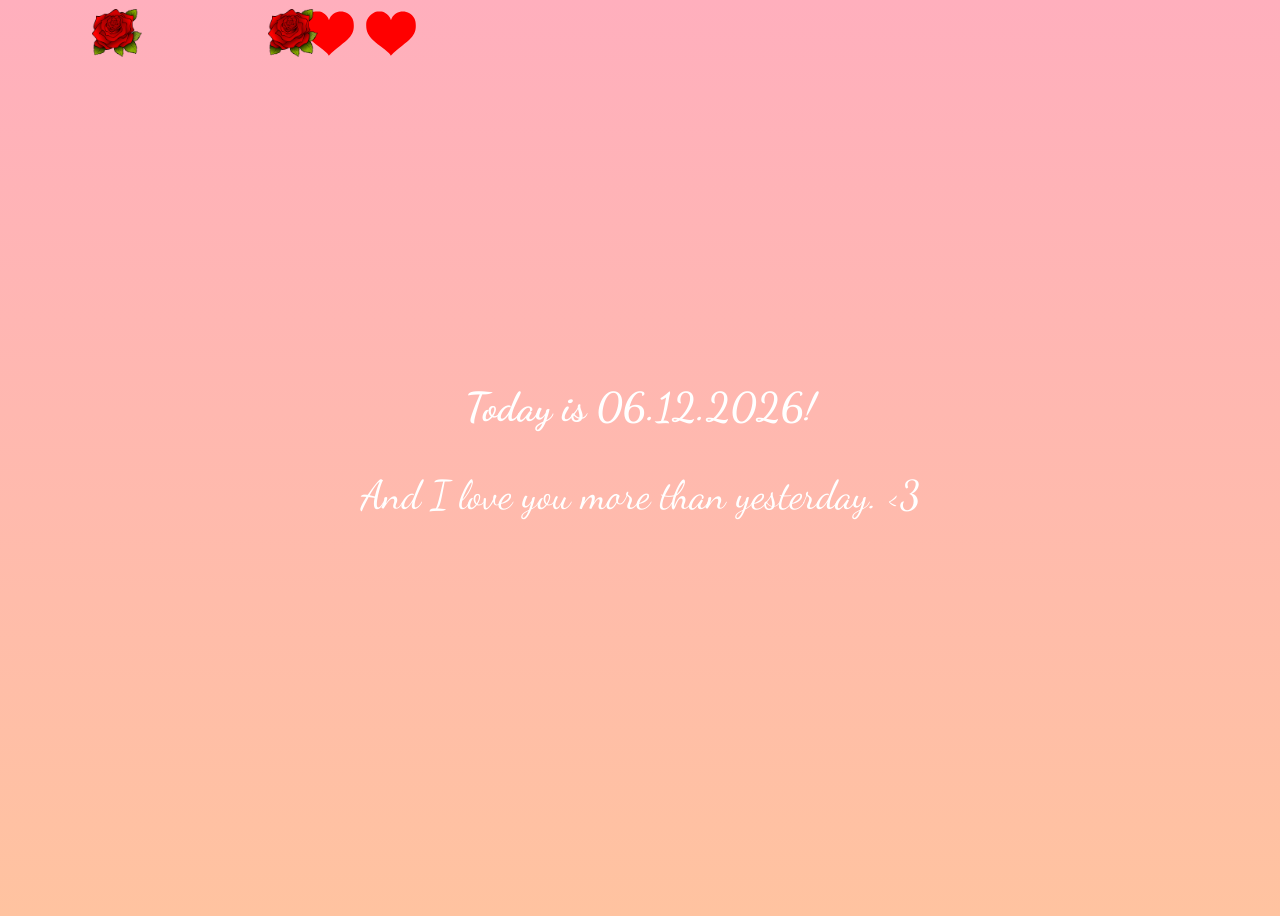
==== commit 60602fb8: "Update index.html" ====
--- a/index.html
+++ b/index.html
@@ -3,7 +3,7 @@
   <head>
     <meta charset="UTF-8" />
     <meta name="viewport" content="width=device-width, initial-scale=1.0" />
-    <title>For My Love</title>
+    <title>Love</title>
     <link rel="stylesheet" href="./styles/love.css" />
     <script src="./scripts/love.js" defer></script>
   </head>
